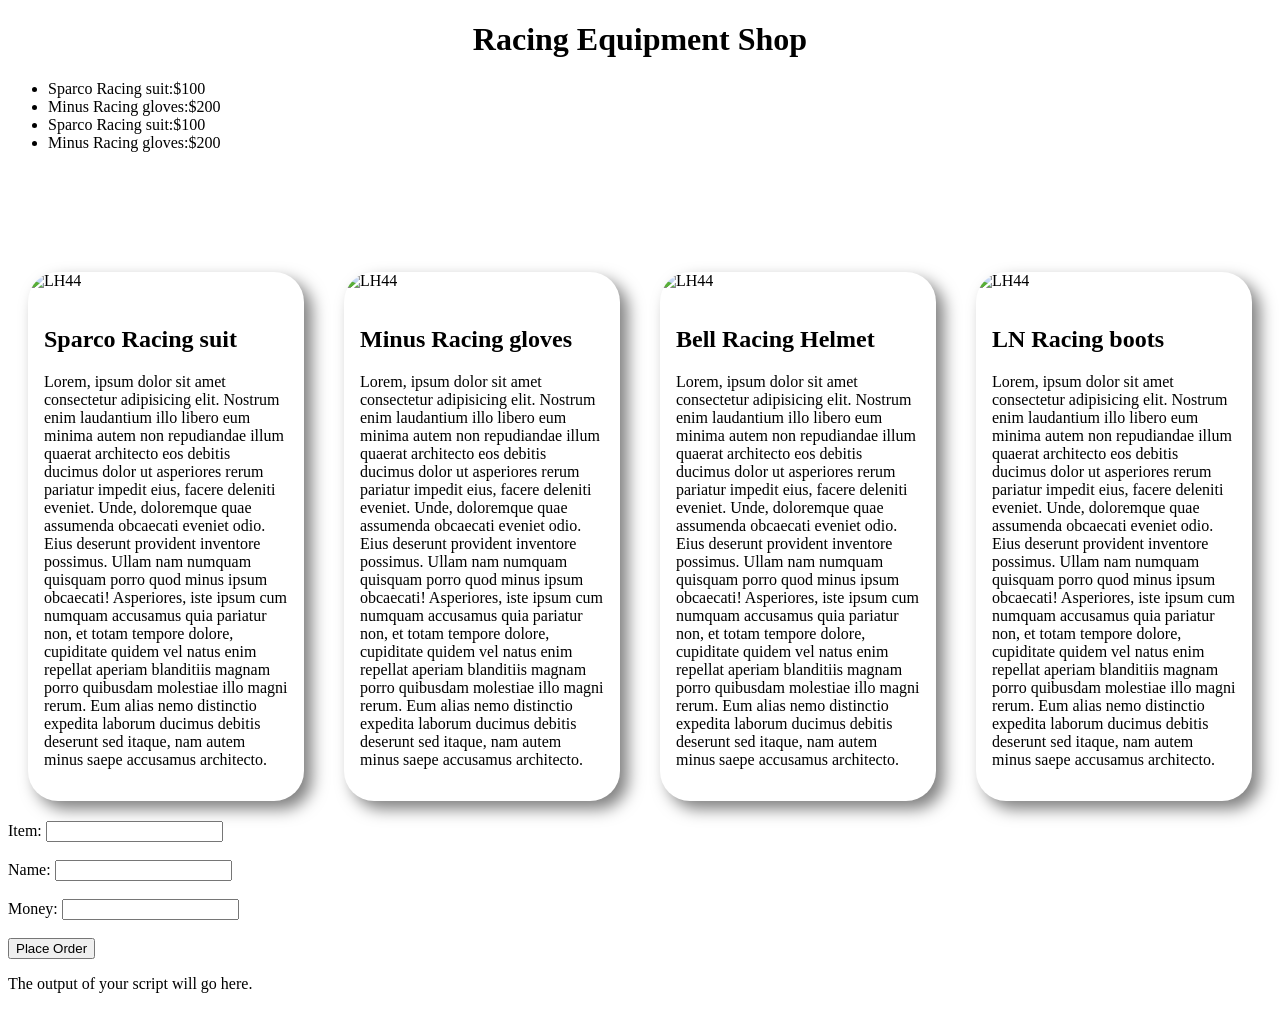
==== index.html @ c9d0ab20 "Jun 29, 2026, 11:57 PM" ====
<!DOCTYPE html>
<html>
<head>
<title>Racing eqiupment shop</title>
<link rel="stylesheet" href="style.css">
</head>
<body>

<h1 id="ht">Racing Equipment Shop</h1>

<div id="dml">
<ul id="rml">
    <li>Sparco Racing suit:$100</li>
    <li>Minus Racing gloves:$200</li>
     <li>Sparco Racing suit:$100</li>
    <li>Minus Racing gloves:$200</li>
</ul>

<div class="containor">
    <div class="card">
        <img src="https://competitionmotorsport.com/cdn/shop/files/sparco-eagle-2-0-black-race-suit-image_1280x.jpg?v=1781814121" alt="LH44" alt="LH44">
        <div class="content">
            <h2>Sparco Racing suit</h2>
            <p>Lorem, ipsum dolor sit amet consectetur adipisicing elit. Nostrum enim laudantium illo libero eum minima autem non repudiandae illum quaerat architecto eos debitis ducimus dolor ut asperiores rerum pariatur impedit eius, facere deleniti eveniet. Unde, doloremque quae assumenda obcaecati eveniet odio. Eius deserunt provident inventore possimus. Ullam nam numquam quisquam porro quod minus ipsum obcaecati! Asperiores, iste ipsum cum numquam accusamus quia pariatur non, et totam tempore dolore, cupiditate quidem vel natus enim repellat aperiam blanditiis magnam porro quibusdam molestiae illo magni rerum. Eum alias nemo distinctio expedita laborum ducimus debitis deserunt sed itaque, nam autem minus saepe accusamus architecto.</p>
        </div>
    </div>
    <div class="card">
        <img src="https://encrypted-tbn0.gstatic.com/images?q=tbn:ANd9GcT2K7CYvPdliYtROPU5ArLQbc8ygehGjCY6v9BTDCe9wf3HSgOObssn4X2j&s=10" alt="LH44">
        <div class="content">
            <h2>Minus Racing gloves</h2>
            <p>Lorem, ipsum dolor sit amet consectetur adipisicing elit. Nostrum enim laudantium illo libero eum minima autem non repudiandae illum quaerat architecto eos debitis ducimus dolor ut asperiores rerum pariatur impedit eius, facere deleniti eveniet. Unde, doloremque quae assumenda obcaecati eveniet odio. Eius deserunt provident inventore possimus. Ullam nam numquam quisquam porro quod minus ipsum obcaecati! Asperiores, iste ipsum cum numquam accusamus quia pariatur non, et totam tempore dolore, cupiditate quidem vel natus enim repellat aperiam blanditiis magnam porro quibusdam molestiae illo magni rerum. Eum alias nemo distinctio expedita laborum ducimus debitis deserunt sed itaque, nam autem minus saepe accusamus architecto.</p>
        </div>
    </div>
    <div class="card">
        <img src="https://encrypted-tbn0.gstatic.com/images?q=tbn:ANd9GcTyLX8KxYOD0ewYJzpqCSqebchiS8pK3l1OZ0-tWlD2R8jaTSJ9T1Ats5cJ&s=10" alt="LH44">
        <div class="content">
            <h2>Bell Racing Helmet</h2>
            <p>Lorem, ipsum dolor sit amet consectetur adipisicing elit. Nostrum enim laudantium illo libero eum minima autem non repudiandae illum quaerat architecto eos debitis ducimus dolor ut asperiores rerum pariatur impedit eius, facere deleniti eveniet. Unde, doloremque quae assumenda obcaecati eveniet odio. Eius deserunt provident inventore possimus. Ullam nam numquam quisquam porro quod minus ipsum obcaecati! Asperiores, iste ipsum cum numquam accusamus quia pariatur non, et totam tempore dolore, cupiditate quidem vel natus enim repellat aperiam blanditiis magnam porro quibusdam molestiae illo magni rerum. Eum alias nemo distinctio expedita laborum ducimus debitis deserunt sed itaque, nam autem minus saepe accusamus architecto.</p>
        </div>
    </div>
     <div class="card">
        <img src="https://encrypted-tbn0.gstatic.com/images?q=tbn:ANd9GcT60anvMizN6PzlXdETrVuC4d5bsWv0MHL7kle4Kgj7L9modd1su57-qYM&s=10" alt="LH44">
        <div class="content">
            <h2>LN Racing boots</h2>
            <p>Lorem, ipsum dolor sit amet consectetur adipisicing elit. Nostrum enim laudantium illo libero eum minima autem non repudiandae illum quaerat architecto eos debitis ducimus dolor ut asperiores rerum pariatur impedit eius, facere deleniti eveniet. Unde, doloremque quae assumenda obcaecati eveniet odio. Eius deserunt provident inventore possimus. Ullam nam numquam quisquam porro quod minus ipsum obcaecati! Asperiores, iste ipsum cum numquam accusamus quia pariatur non, et totam tempore dolore, cupiditate quidem vel natus enim repellat aperiam blanditiis magnam porro quibusdam molestiae illo magni rerum. Eum alias nemo distinctio expedita laborum ducimus debitis deserunt sed itaque, nam autem minus saepe accusamus architecto.</p>
        </div>
    </div>
</div>

<!-- <img src="Pictures/Sparco Racing suit.jpg" alt="Racing Equipment menu" id="rm"> -->

<form onsubmit="return false;">
        <div>
            <label for="itemField">Item: </label>
            <input type="text" id="itemField" name="formItem">
        </div>
        <br>
        <div>
            <label for="nameField">Name: </label>
            <input type="text" id="nameField" name="formName">
        </div>
        <br>
        <div>
            <label for="moneyField">Money: </label>
            <input type="text" id="moneyField" name="formMoney">
        </div>
        <br>
        <input type="submit" value="Place Order" onClick="orderProcess()">
    </form>

    <div id="spaceForJavaScriptOutput">
        <p>The output of your script will go here.</p>
    </div>

    <script src="script.js"></script>

</body>
</html>
---- style.css ----
#ht{
    text-align: center;
}

#rm{
     width: 500px;
     height: auto;
     margin-left: 30px;
}

#dml{
   justify-content:center
}

.containor{
  display: flex;
  justify-content: center;
  /* flex-wrap: wrap; */
  margin-top: 100px; 
}
.containor2{
   display: flex;
   justify-content: center;
   /* flex-wrap: wrap; */
   margin-top: 100px; 
 }
.card{
   width: 3256px;
   border-radius: 30px;
   overflow: hidden;
   box-shadow:8px 8px 16px 0px rgba(0, 0, 0, 0.5);
   margin: 20px;
}
.card9{
   width: 3256px;
 
   overflow: hidden;
   margin: 20px;
}
.card img{
   width: 100%;
   height: auto;
}
.content{
   padding: 16px;
}
content h2{
   text-align: center;
   font-size: 28px;
   margin: 10px;
}
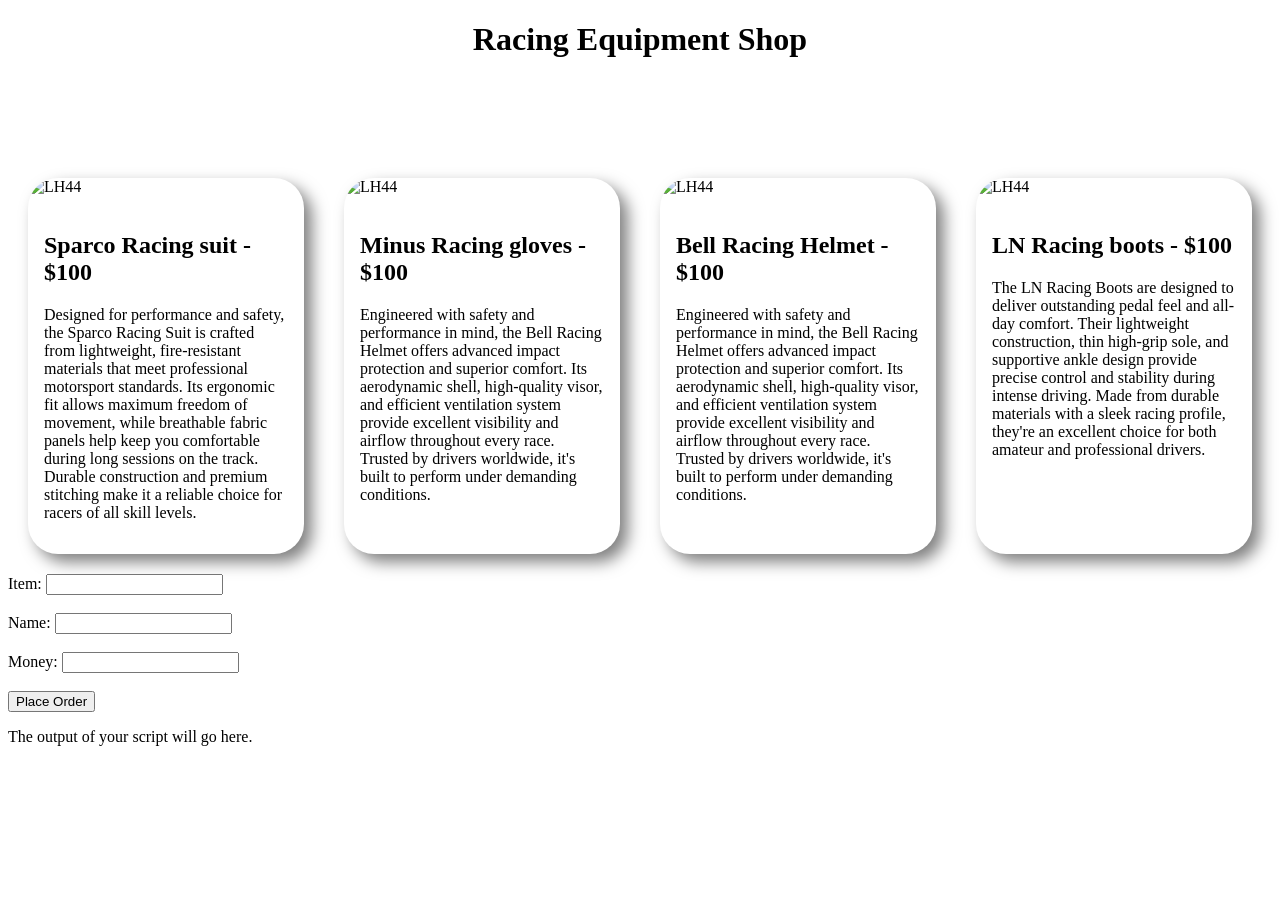
==== commit cbcd9ea5: "Jun 30, 2026, 12:11 AM" ====
--- a/index.html
+++ b/index.html
@@ -8,41 +8,33 @@
 
 <h1 id="ht">Racing Equipment Shop</h1>
 
-<div id="dml">
-<ul id="rml">
-    <li>Sparco Racing suit:$100</li>
-    <li>Minus Racing gloves:$200</li>
-     <li>Sparco Racing suit:$100</li>
-    <li>Minus Racing gloves:$200</li>
-</ul>
-
 <div class="containor">
     <div class="card">
         <img src="https://competitionmotorsport.com/cdn/shop/files/sparco-eagle-2-0-black-race-suit-image_1280x.jpg?v=1781814121" alt="LH44" alt="LH44">
         <div class="content">
-            <h2>Sparco Racing suit</h2>
-            <p>Lorem, ipsum dolor sit amet consectetur adipisicing elit. Nostrum enim laudantium illo libero eum minima autem non repudiandae illum quaerat architecto eos debitis ducimus dolor ut asperiores rerum pariatur impedit eius, facere deleniti eveniet. Unde, doloremque quae assumenda obcaecati eveniet odio. Eius deserunt provident inventore possimus. Ullam nam numquam quisquam porro quod minus ipsum obcaecati! Asperiores, iste ipsum cum numquam accusamus quia pariatur non, et totam tempore dolore, cupiditate quidem vel natus enim repellat aperiam blanditiis magnam porro quibusdam molestiae illo magni rerum. Eum alias nemo distinctio expedita laborum ducimus debitis deserunt sed itaque, nam autem minus saepe accusamus architecto.</p>
+            <h2>Sparco Racing suit - $100</h2>
+            <p>Designed for performance and safety, the Sparco Racing Suit is crafted from lightweight, fire-resistant materials that meet professional motorsport standards. Its ergonomic fit allows maximum freedom of movement, while breathable fabric panels help keep you comfortable during long sessions on the track. Durable construction and premium stitching make it a reliable choice for racers of all skill levels.</p>
         </div>
     </div>
     <div class="card">
         <img src="https://encrypted-tbn0.gstatic.com/images?q=tbn:ANd9GcT2K7CYvPdliYtROPU5ArLQbc8ygehGjCY6v9BTDCe9wf3HSgOObssn4X2j&s=10" alt="LH44">
         <div class="content">
-            <h2>Minus Racing gloves</h2>
-            <p>Lorem, ipsum dolor sit amet consectetur adipisicing elit. Nostrum enim laudantium illo libero eum minima autem non repudiandae illum quaerat architecto eos debitis ducimus dolor ut asperiores rerum pariatur impedit eius, facere deleniti eveniet. Unde, doloremque quae assumenda obcaecati eveniet odio. Eius deserunt provident inventore possimus. Ullam nam numquam quisquam porro quod minus ipsum obcaecati! Asperiores, iste ipsum cum numquam accusamus quia pariatur non, et totam tempore dolore, cupiditate quidem vel natus enim repellat aperiam blanditiis magnam porro quibusdam molestiae illo magni rerum. Eum alias nemo distinctio expedita laborum ducimus debitis deserunt sed itaque, nam autem minus saepe accusamus architecto.</p>
+            <h2>Minus Racing gloves - $100</h2>
+            <p>Engineered with safety and performance in mind, the Bell Racing Helmet offers advanced impact protection and superior comfort. Its aerodynamic shell, high-quality visor, and efficient ventilation system provide excellent visibility and airflow throughout every race. Trusted by drivers worldwide, it's built to perform under demanding conditions.</p>
         </div>
     </div>
     <div class="card">
         <img src="https://encrypted-tbn0.gstatic.com/images?q=tbn:ANd9GcTyLX8KxYOD0ewYJzpqCSqebchiS8pK3l1OZ0-tWlD2R8jaTSJ9T1Ats5cJ&s=10" alt="LH44">
         <div class="content">
-            <h2>Bell Racing Helmet</h2>
-            <p>Lorem, ipsum dolor sit amet consectetur adipisicing elit. Nostrum enim laudantium illo libero eum minima autem non repudiandae illum quaerat architecto eos debitis ducimus dolor ut asperiores rerum pariatur impedit eius, facere deleniti eveniet. Unde, doloremque quae assumenda obcaecati eveniet odio. Eius deserunt provident inventore possimus. Ullam nam numquam quisquam porro quod minus ipsum obcaecati! Asperiores, iste ipsum cum numquam accusamus quia pariatur non, et totam tempore dolore, cupiditate quidem vel natus enim repellat aperiam blanditiis magnam porro quibusdam molestiae illo magni rerum. Eum alias nemo distinctio expedita laborum ducimus debitis deserunt sed itaque, nam autem minus saepe accusamus architecto.</p>
+            <h2>Bell Racing Helmet - $100</h2>
+            <p>Engineered with safety and performance in mind, the Bell Racing Helmet offers advanced impact protection and superior comfort. Its aerodynamic shell, high-quality visor, and efficient ventilation system provide excellent visibility and airflow throughout every race. Trusted by drivers worldwide, it's built to perform under demanding conditions.</p>
         </div>
     </div>
      <div class="card">
         <img src="https://encrypted-tbn0.gstatic.com/images?q=tbn:ANd9GcT60anvMizN6PzlXdETrVuC4d5bsWv0MHL7kle4Kgj7L9modd1su57-qYM&s=10" alt="LH44">
         <div class="content">
-            <h2>LN Racing boots</h2>
-            <p>Lorem, ipsum dolor sit amet consectetur adipisicing elit. Nostrum enim laudantium illo libero eum minima autem non repudiandae illum quaerat architecto eos debitis ducimus dolor ut asperiores rerum pariatur impedit eius, facere deleniti eveniet. Unde, doloremque quae assumenda obcaecati eveniet odio. Eius deserunt provident inventore possimus. Ullam nam numquam quisquam porro quod minus ipsum obcaecati! Asperiores, iste ipsum cum numquam accusamus quia pariatur non, et totam tempore dolore, cupiditate quidem vel natus enim repellat aperiam blanditiis magnam porro quibusdam molestiae illo magni rerum. Eum alias nemo distinctio expedita laborum ducimus debitis deserunt sed itaque, nam autem minus saepe accusamus architecto.</p>
+            <h2>LN Racing boots - $100</h2>
+            <p>The LN Racing Boots are designed to deliver outstanding pedal feel and all-day comfort. Their lightweight construction, thin high-grip sole, and supportive ankle design provide precise control and stability during intense driving. Made from durable materials with a sleek racing profile, they're an excellent choice for both amateur and professional drivers.</p>
         </div>
     </div>
 </div>
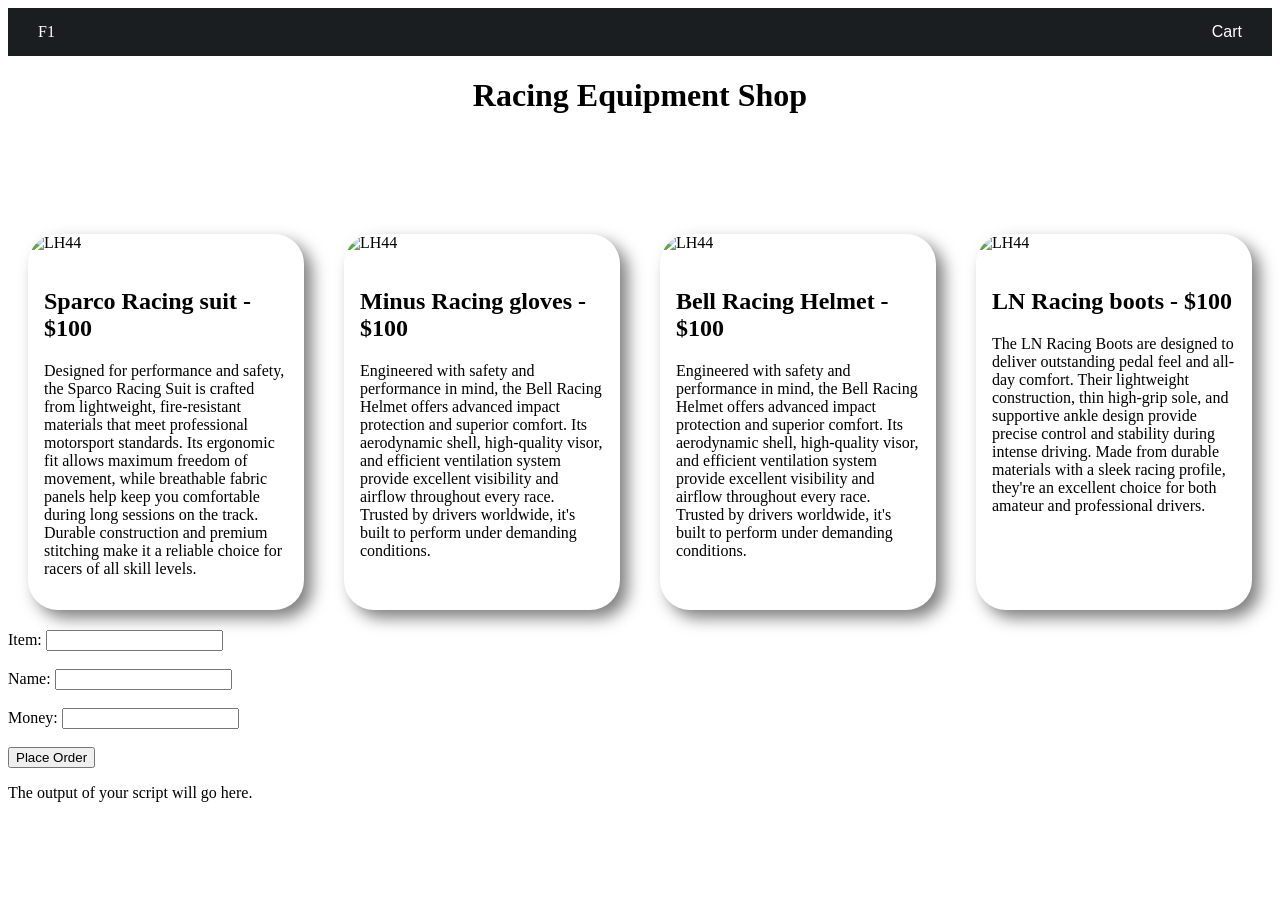
==== commit 2ff65e69: "Jun 30, 2026, 12:19 AM" ====
--- a/index.html
+++ b/index.html
@@ -5,6 +5,13 @@
 <link rel="stylesheet" href="style.css">
 </head>
 <body>
+
+    <nav class="navbar">
+    <div class="logo">F1</div>
+    <ul class="nlinks">
+        <li><a href="cart.html">Cart</a></li>
+    </ul>
+</nav>
 
 <h1 id="ht">Racing Equipment Shop</h1>
 
--- a/style.css
+++ b/style.css
@@ -1,3 +1,31 @@
+.navbar{
+    display: flex;
+    justify-content: space-between;
+    align-items: center;
+    background-color: rgb(27,30,33);
+    color: white;
+    padding: 15px 30px;
+ }
+
+ .nlinks{
+    list-style: none;
+    display: flex;
+    gap: 25px;
+    margin: 0;
+    padding: 0;
+    font-family: 'Lucida Sans', 'Lucida Sans Regular', 'Lucida Grande', 'Lucida Sans Unicode', Geneva, Verdana, sans-serif;
+ }
+
+.nlinks a{
+    color: white;
+    text-decoration: none;
+}
+
+.navbar a:hover{
+    color: orange;
+    text-decoration:  underline;
+}
+
 #ht{
     text-align: center;
 }
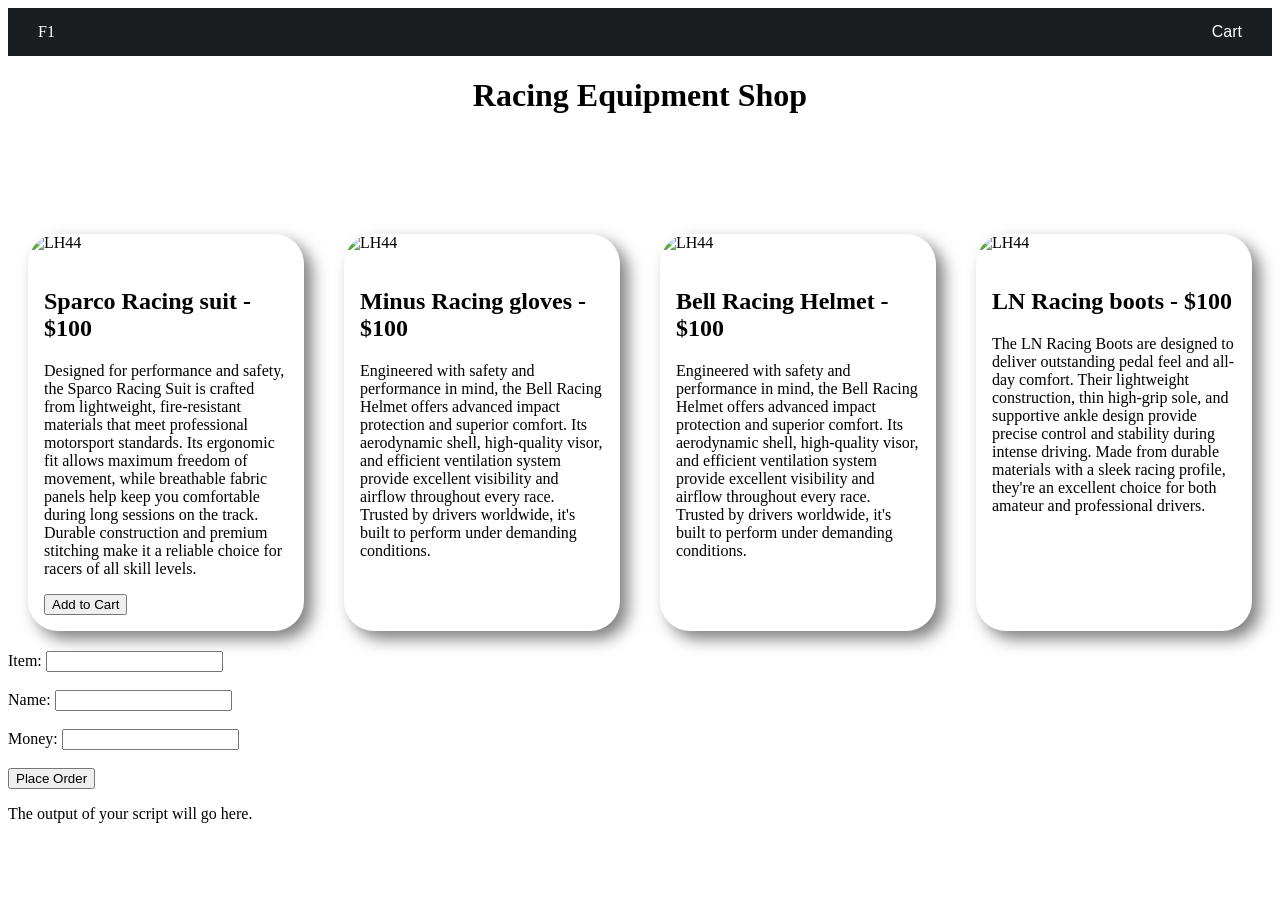
==== commit b34b880c: "Jul 21, 2026, 9:01 AM" ====
--- a/index.html
+++ b/index.html
@@ -21,6 +21,7 @@
         <div class="content">
             <h2>Sparco Racing suit - $100</h2>
             <p>Designed for performance and safety, the Sparco Racing Suit is crafted from lightweight, fire-resistant materials that meet professional motorsport standards. Its ergonomic fit allows maximum freedom of movement, while breathable fabric panels help keep you comfortable during long sessions on the track. Durable construction and premium stitching make it a reliable choice for racers of all skill levels.</p>
+         <button onclick="addToCart('Sparco Racing suit')">Add to Cart</button>
         </div>
     </div>
     <div class="card">
@@ -28,6 +29,7 @@
         <div class="content">
             <h2>Minus Racing gloves - $100</h2>
             <p>Engineered with safety and performance in mind, the Bell Racing Helmet offers advanced impact protection and superior comfort. Its aerodynamic shell, high-quality visor, and efficient ventilation system provide excellent visibility and airflow throughout every race. Trusted by drivers worldwide, it's built to perform under demanding conditions.</p>
+       
         </div>
     </div>
     <div class="card">
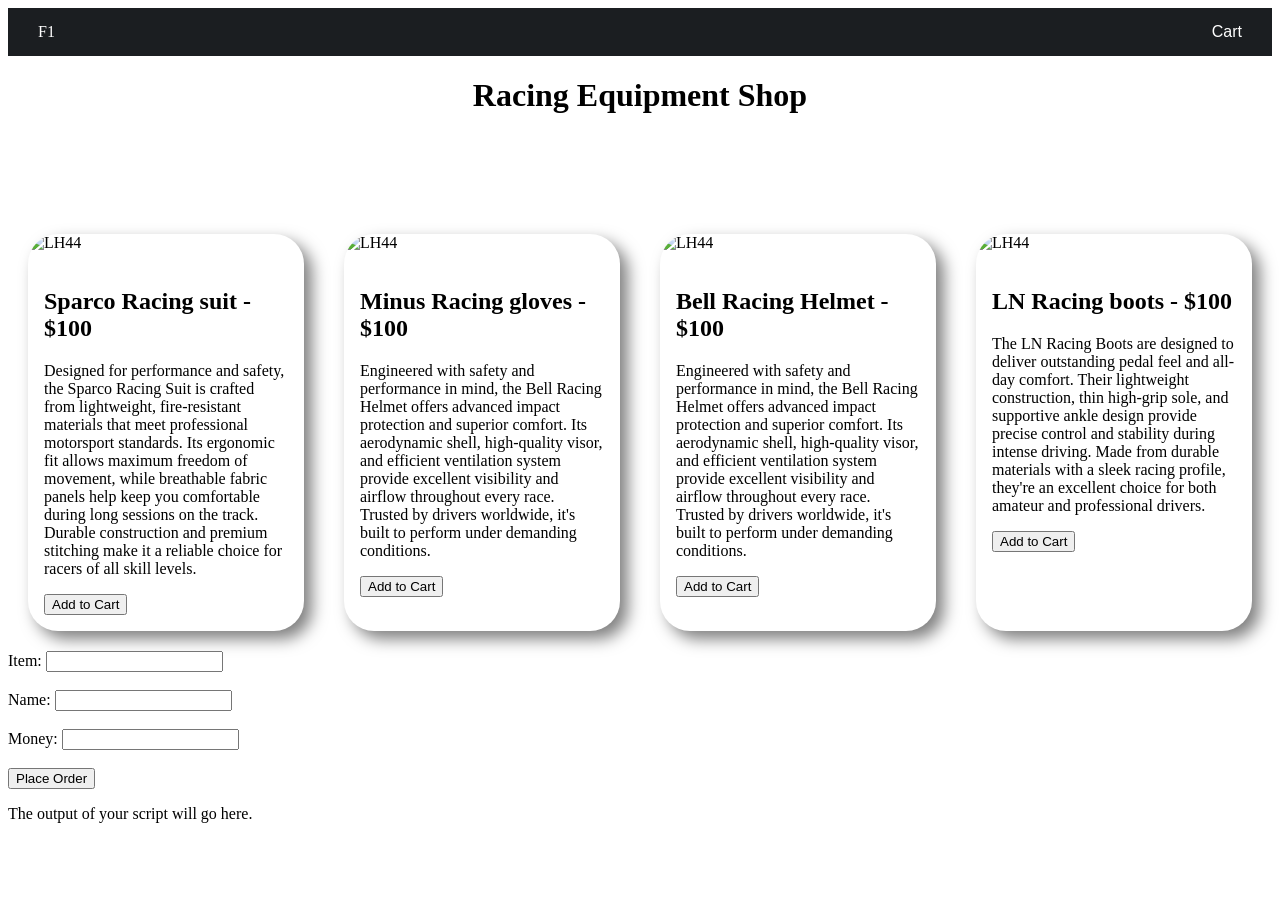
==== commit 116801e6: "Jul 21, 2026, 9:04 AM" ====
--- a/index.html
+++ b/index.html
@@ -29,7 +29,7 @@
         <div class="content">
             <h2>Minus Racing gloves - $100</h2>
             <p>Engineered with safety and performance in mind, the Bell Racing Helmet offers advanced impact protection and superior comfort. Its aerodynamic shell, high-quality visor, and efficient ventilation system provide excellent visibility and airflow throughout every race. Trusted by drivers worldwide, it's built to perform under demanding conditions.</p>
-       
+       <button onclick="addToCart('Minus Racing gloves')">Add to Cart</button>
         </div>
     </div>
     <div class="card">
@@ -37,6 +37,7 @@
         <div class="content">
             <h2>Bell Racing Helmet - $100</h2>
             <p>Engineered with safety and performance in mind, the Bell Racing Helmet offers advanced impact protection and superior comfort. Its aerodynamic shell, high-quality visor, and efficient ventilation system provide excellent visibility and airflow throughout every race. Trusted by drivers worldwide, it's built to perform under demanding conditions.</p>
+        <button onclick="addToCart('Bell Racing helmet')">Add to Cart</button>
         </div>
     </div>
      <div class="card">
@@ -44,6 +45,7 @@
         <div class="content">
             <h2>LN Racing boots - $100</h2>
             <p>The LN Racing Boots are designed to deliver outstanding pedal feel and all-day comfort. Their lightweight construction, thin high-grip sole, and supportive ankle design provide precise control and stability during intense driving. Made from durable materials with a sleek racing profile, they're an excellent choice for both amateur and professional drivers.</p>
+        <button onclick="addToCart('LN Racing shoes')">Add to Cart</button>
         </div>
     </div>
 </div>
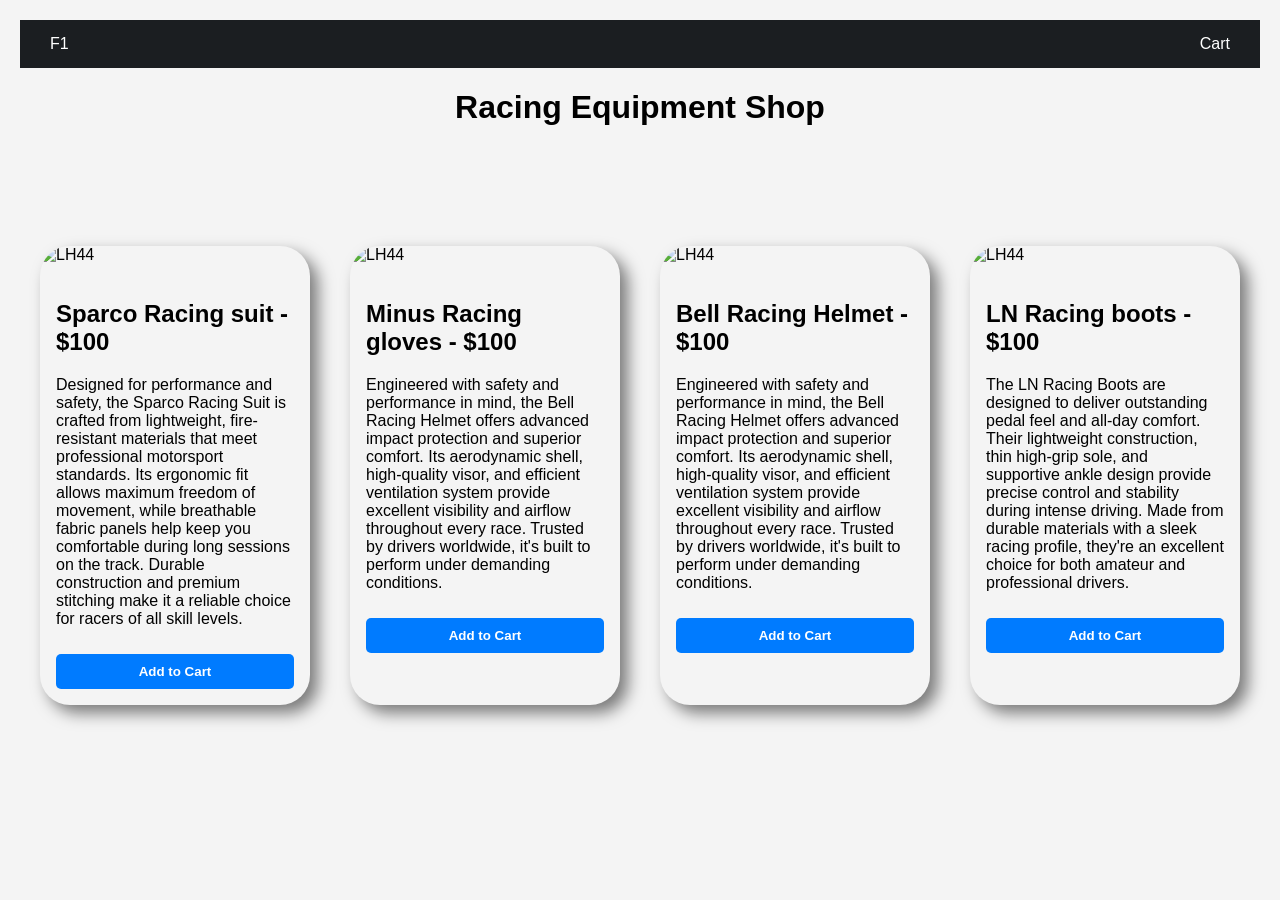
==== commit 7bd04c4f: "Jul 21, 2026, 9:21 AM" ====
--- a/index.html
+++ b/index.html
@@ -52,27 +52,8 @@
 
 <!-- <img src="Pictures/Sparco Racing suit.jpg" alt="Racing Equipment menu" id="rm"> -->
 
-<form onsubmit="return false;">
-        <div>
-            <label for="itemField">Item: </label>
-            <input type="text" id="itemField" name="formItem">
-        </div>
-        <br>
-        <div>
-            <label for="nameField">Name: </label>
-            <input type="text" id="nameField" name="formName">
-        </div>
-        <br>
-        <div>
-            <label for="moneyField">Money: </label>
-            <input type="text" id="moneyField" name="formMoney">
-        </div>
-        <br>
-        <input type="submit" value="Place Order" onClick="orderProcess()">
-    </form>
-
     <div id="spaceForJavaScriptOutput">
-        <p>The output of your script will go here.</p>
+        
     </div>
 
     <script src="script.js"></script>
--- a/style.css
+++ b/style.css
@@ -76,4 +76,59 @@
    text-align: center;
    font-size: 28px;
    margin: 10px;
+}
+
+/* General Layout */
+body {
+  font-family: Arial, sans-serif;
+  margin: 20px;
+  background-color: #f4f4f4;
+}
+
+/* Buttons & Form Inputs */
+button {
+  background-color: #007bff;
+  color: white;
+  border: none;
+  padding: 10px 15px;
+  border-radius: 5px;
+  cursor: pointer;
+  font-weight: bold;
+  margin-top: 10px;
+  width: 100%;
+}
+
+button:hover {
+  background-color: #0056b3;
+}
+
+input {
+  padding: 8px;
+  margin-top: 5px;
+  width: 200px;
+}
+
+/* Warning & Error Message Styling */
+.error {
+  color: red;
+  font-weight: bold;
+}
+
+.error-box {
+  border: 2px solid #ff4d4d;
+  background-color: #ffe6e6;
+  padding: 15px;
+  margin-top: 15px;
+  border-radius: 8px;
+  color: #b30000;
+}
+
+/* Receipt Styling */
+.receipt-box {
+  border: 2px dashed #333;
+  background-color: #ffffff;
+  padding: 20px;
+  margin-top: 15px;
+  border-radius: 8px;
+  max-width: 400px;
 }
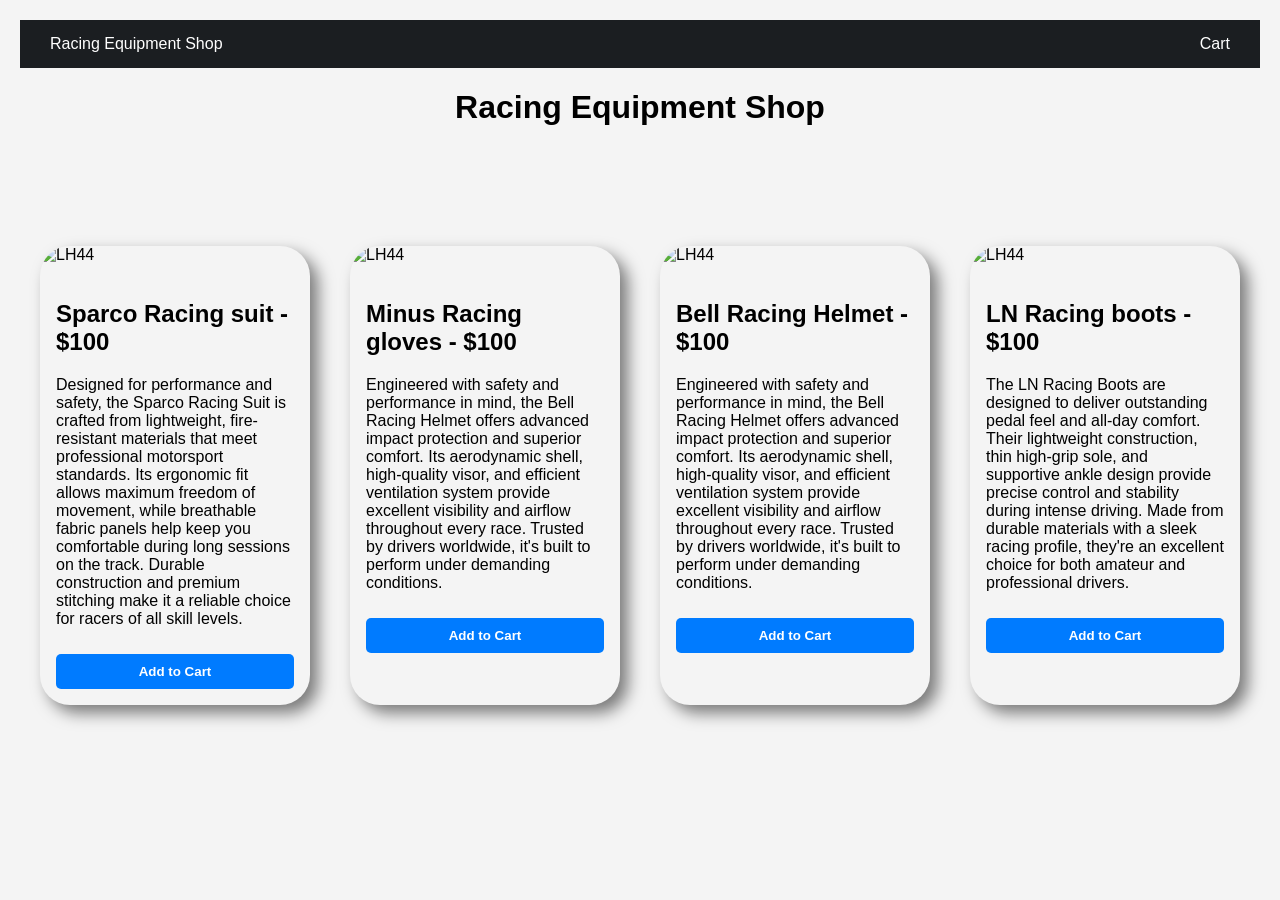
==== commit a77a0a27: "Jul 21, 2026, 9:23 AM" ====
--- a/index.html
+++ b/index.html
@@ -7,7 +7,7 @@
 <body>
 
     <nav class="navbar">
-    <div class="logo">F1</div>
+    <div class="logo">Racing Equipment Shop</div>
     <ul class="nlinks">
         <li><a href="cart.html">Cart</a></li>
     </ul>
